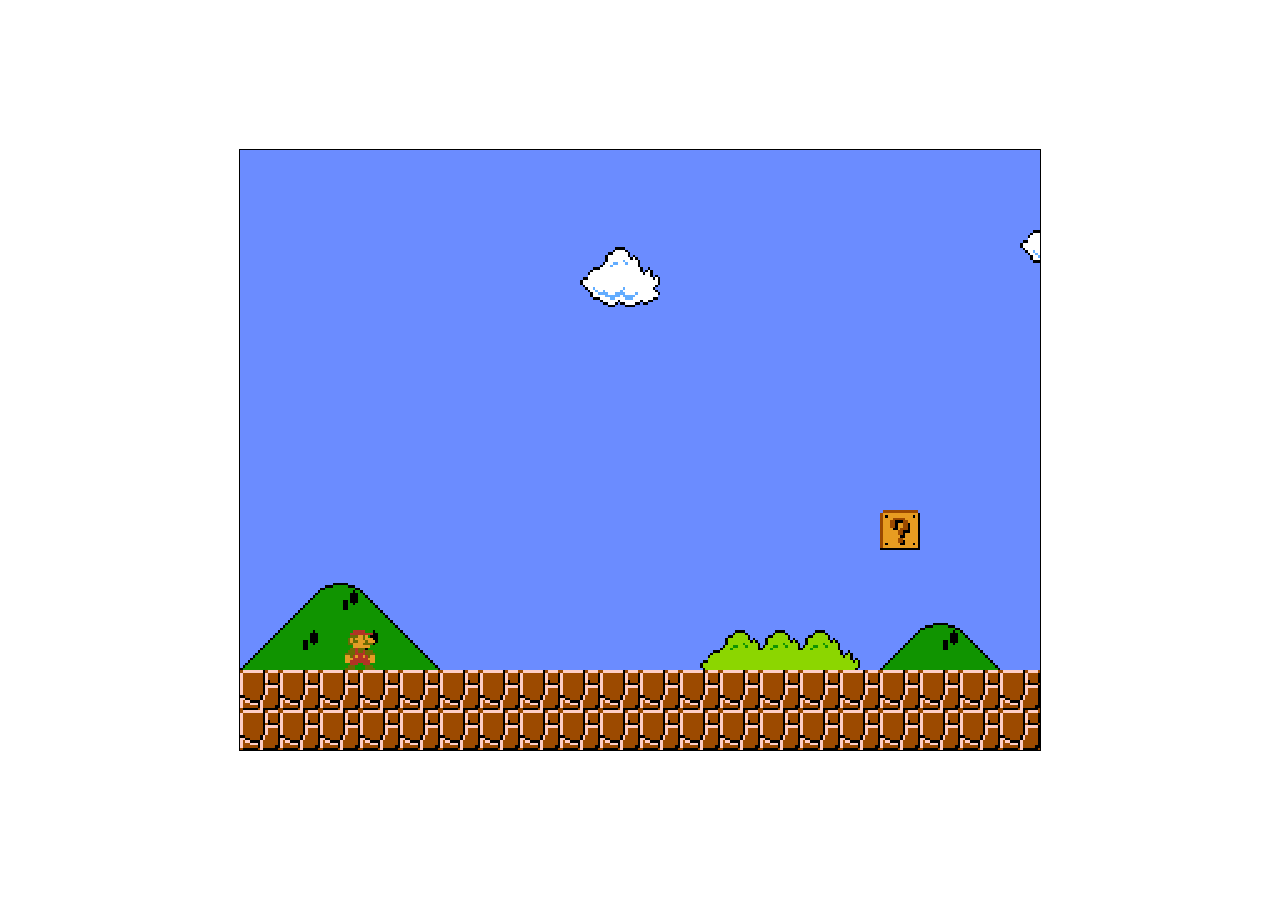
==== index.html @ 4139ff95 "Add files via upload" ====
<!DOCTYPE html>
<html lang="en">
<head>
    <meta charset="UTF-8">
    <title>Mario</title>
    <link rel="stylesheet" type="text/css" href="all.css"/>
</head>
<body>
    <canvas id="game_window">Обновите браузер</canvas>
<script type="text/javascript" src="bundle.js"></script></body>
</html>
---- all.css ----
:root {

}

html, body {
    height: 100%;
}

body{
    margin: 0;
    padding: 0;
    display: flex;
    justify-content: center;
    align-items: center;
}

canvas {
    border: 1px solid;
}
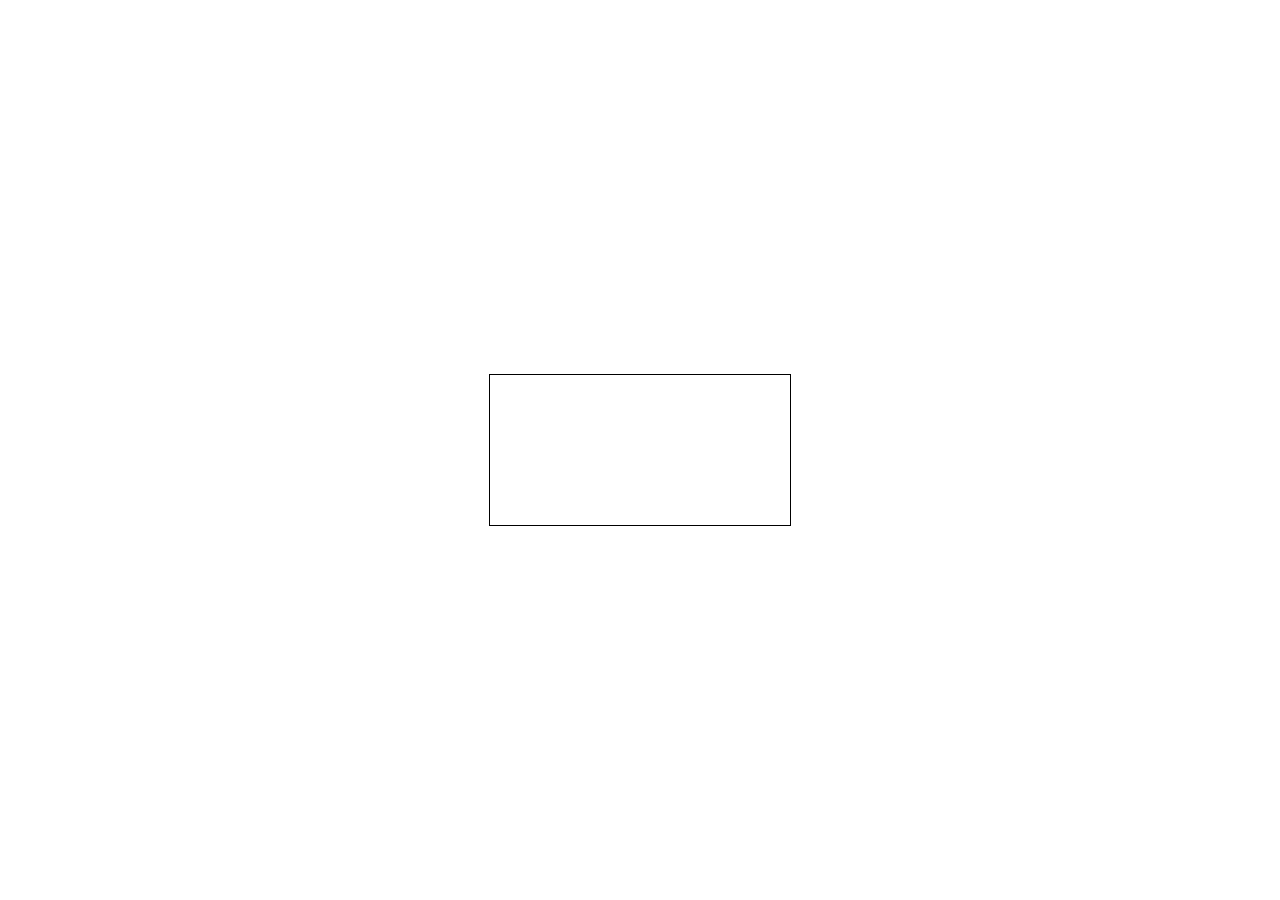
==== commit 8e158030: "Add files via upload" ====
--- a/index.html
+++ b/index.html
@@ -7,5 +7,5 @@
 </head>
 <body>
     <canvas id="game_window">Обновите браузер</canvas>
-<script type="text/javascript" src="bundle.js"></script></body>
+</body>
 </html>--- a/all.css
+++ b/all.css
@@ -12,6 +12,12 @@
     display: flex;
     justify-content: center;
     align-items: center;
+    flex-direction: column;
+}
+
+#time{
+    padding-top: 10px;
+    font-size: 22px;
 }
 
 canvas {
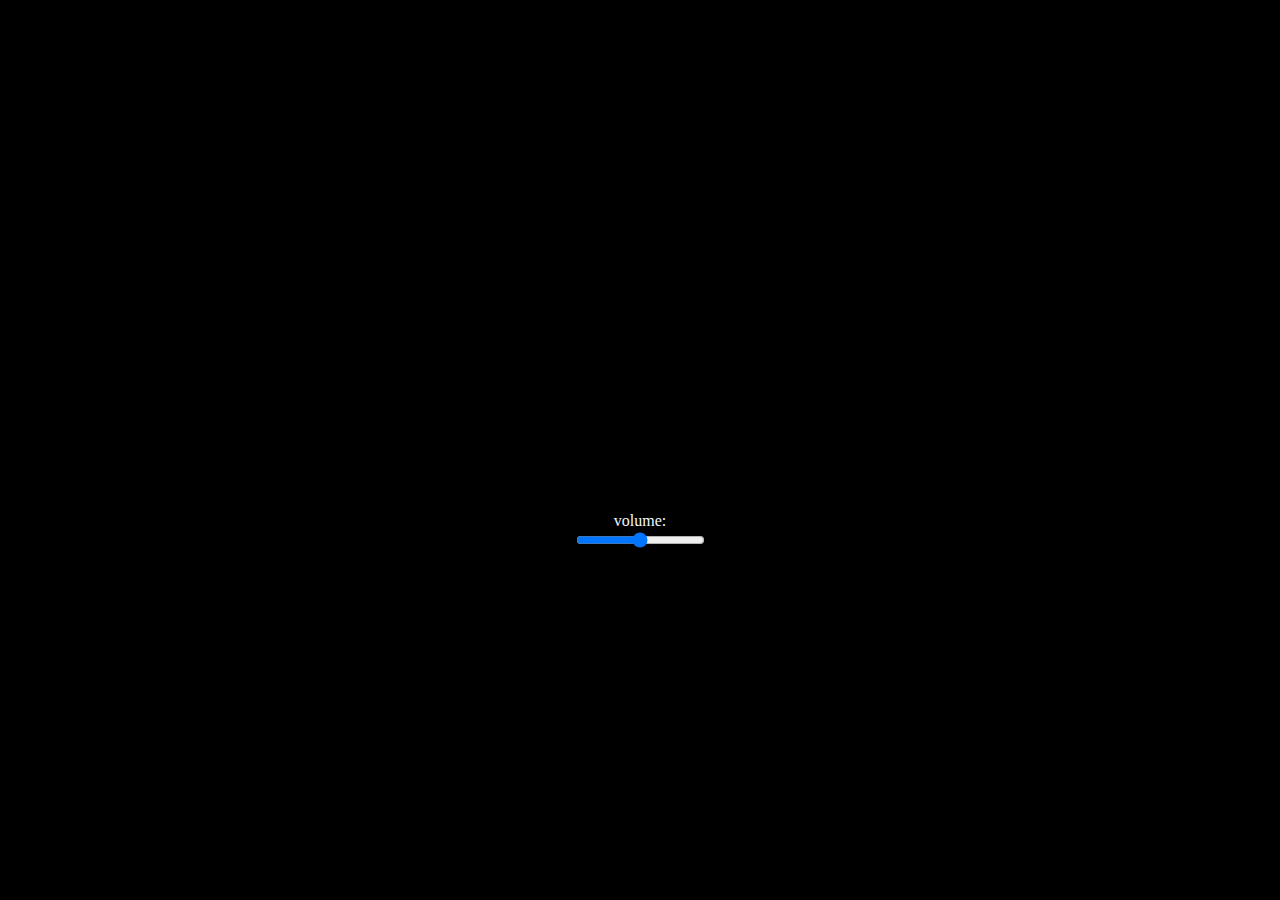
==== commit 8d68be6a: "Add files via upload" ====
--- a/index.html
+++ b/index.html
@@ -7,5 +7,6 @@
 </head>
 <body>
     <canvas id="game_window">Обновите браузер</canvas>
+    <span style="color: aliceblue; margin-top: 10px">volume:</span> <input id="volume_range" min="0" max="1" step="0.05" type="range">
 </body>
 </html>--- a/all.css
+++ b/all.css
@@ -13,6 +13,7 @@
     justify-content: center;
     align-items: center;
     flex-direction: column;
+    background-color: black;
 }
 
 #time{
